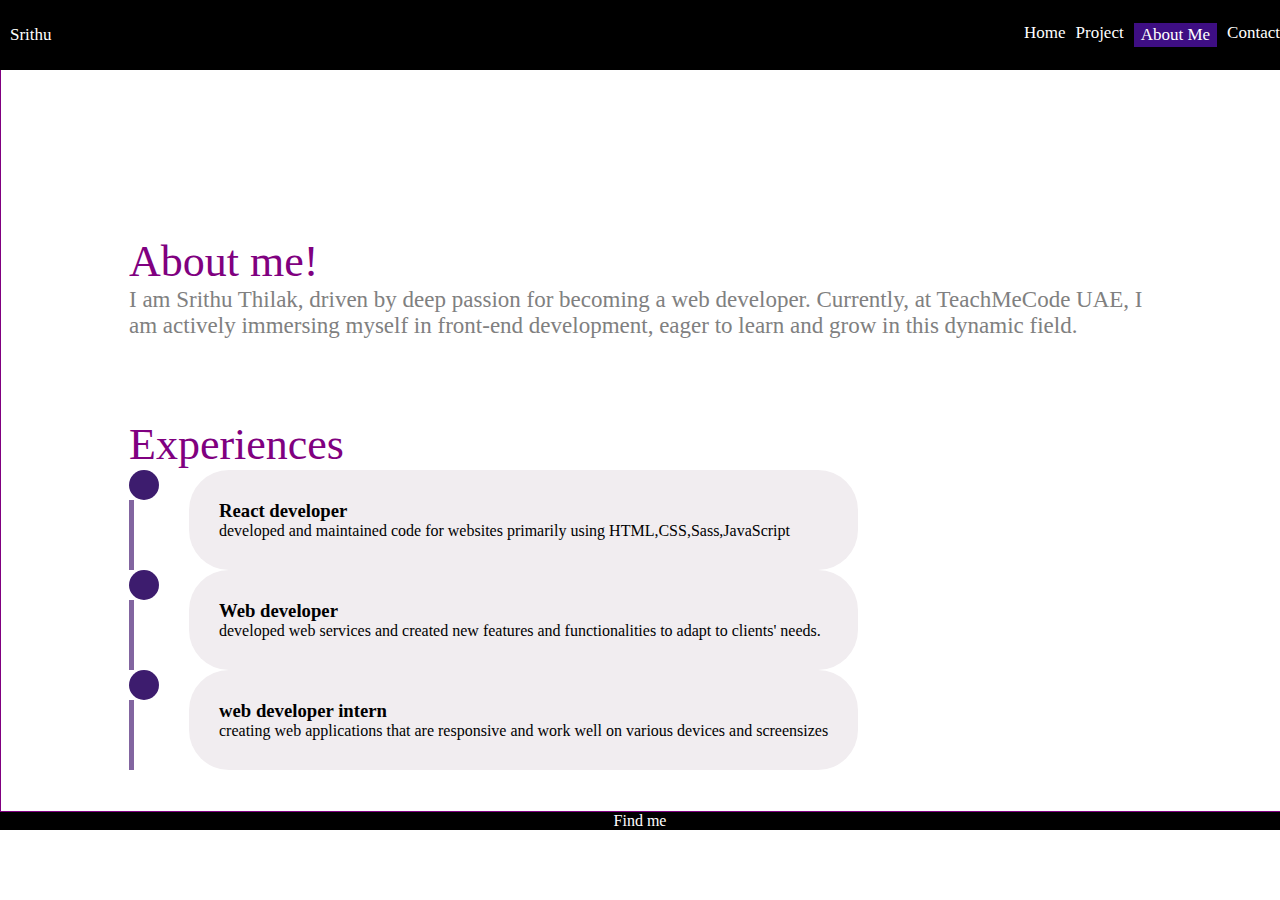
==== abt.html @ 31b3521b "Final" ====
<!DOCTYPE html>
<html lang="en">
<head>
    <meta charset="UTF-8">
    <meta name="viewport" content="width=device-width, initial-scale=1.0">
    <title>Document</title>
    <link href="./stl.css" rel="stylesheet" type="text/css"/>
</head>
<body>
    
    <header>
        <div id="Srithu">Srithu</div>
        <nav>
            <ul class="list">
                <li>
                    <a target="_parent" href="./hm.html">Home</a>
                </li> 
                <li>
                    <a target="_parent" href="./pj.html">Project</a>
                </li>

                <li class="active">About Me</li>
                <li>
                   <a target="-parent" href="./contact.html">Contact</a>
                </li>
                <li>  </li>
            </ul>
        </nav>
    </header>
    <main>
    <section id="about-page">
    <div class="about-container">
        <div class="about-title">About me!</div>
        <p class="about-text">
        I am Srithu Thilak, driven by deep passion for becoming a web developer. Currently, at TeachMeCode UAE, I am actively immersing myself in front-end development, eager to learn and grow in this dynamic field.


        </p>
    <div class="about-exp">Experiences</div>
    <div class="exp-warpper">
        <div class="icons-warpper">
        <div class="cir-box"></div>
        <div class="line-box"></div>
        <div class="cir-box"></div>
        <div class="line-box"></div>
        <div class="cir-box"></div>
        <div class="line-box"></div>
    </div>
    <div class="text-warpper">
        <div class="text-exp">
            <h3>React developer</h3>
            developed and maintained code for websites primarily using
            HTML,CSS,Sass,JavaScript
               
             
        </div>
        <div class="text-exp">
            <h3>Web developer</h3>
            developed  web services and created new features and functionalities to adapt to clients' needs.
             
           
        </div>
        <div class="text-exp">
            <h3>web developer intern</h3>
            creating web applications that are responsive and work well on various devices and screensizes
            
        </div></div>
    
    


    </div>
</section>
</main>
<footer>
    <p>Find me</p>
</footer>
</body>
</html>
---- stl.css ----
* {
    margin: 0;
    padding: 0;
}
#contact {
    display: flex;
    justify-content: center;
    align-items: center;
    font-family: 'poppins';
    min-height: 200vh;

}
#contact-page {
    display: flex;
    justify-content: center;
    align-items: center;
    height: 460px;
    width:60% ;
    max-width: 380px;
    background-color: #f9fafc;
    border: 3px solid #f6f6fa;
    box-shadow: 0 0 10px rgba(15, 14, 14, 0.1);
    overflow: hidden;
    border-radius: 10px;
    flex-wrap: wrap;

}

.contact-title {
    width: 35%;
    font-size: 45px;
    color: blueviolet
    align-items: center;
    justify-content:center;
    height: 35%;
 
}
.contact-container {
    width: 100%;
    padding: 8px 
    display: flex;
    gap: 50px;
    height: 500px;
    margin-bottom: 16px;
    box-sizing:border-box;
    border-radius:20px;
    background-color:#dcdel;
    border:none;
    justify-content:center;


}
.contact-text {
    width: 20%;
    justify-content: center;
    font-size: 50px;
    color: rgb(120, 19, 160);
    line-height:normal;
    display: flex;
    align-items: center;
    padding-top: 30px;
    


}
.contact-btn {
    font-size: 15px;
    color: rgb(238, 238, 250);
    background-color: rgb(61, 150, 80);
   

}
#about-page {
    display: flex;
    justify-content: center;
    align-items: center;
    height: 400px;
}
.about-text {
    font-size: 23px;
    color: gray;
    line-height:normal; 
    
}
.about-container{
    width: 80%;
    padding-top: 80px
    display: flex;
    padding: 20px;
    gap: 20px;
    height: 500px;
    flex-wrap: wrap;
    justify-content: center;

}
.about-title {
    width: 80%;
    font-size: 44px;
    color: purple;
    padding-top: 80px;
    padding: bottom 20px; 
}
.about-exp {
    width: 80%;
    font-size: 44px;
    color: purple;
    padding-top: 80px;
    padding: bottom 20px

}
.img-container {
    display: flex;
    gap: 20px;
    flex-wrap: wrap;
}
.img-user {
    width: 100%;
    height: 30%;
}
.icon {
    width: 20px;
    height: 20px;
}
.img-item {
    width: 100px;
    height: 100px;
    border-radius: 20px;
    background-color:rgb(236, 232, 232) ;
}


.cir-box
{
    width: 30px;
    height: 30px;
    background-color: rgb(61, 28, 110);
    border-radius: 300%
}
.line-box {
    width: 5px;
    height: 70px;
    background-color: rgb(130, 101, 160);
}

.about-text-warpper {
    display: flex;
    flex-direction: column;
    gap: 100px;
}
.about-icons-warpper {
    display: flex;
    width: 300px;
    flex-direction: column;
    justify-content: center;
    align-items: center;
}
.text-exp {
    padding: 30px;
    border-radius: 40px;
    background-color: rgb(241, 237,240);
}
.exp-warpper {
    display: flex;
    flex-direction: row;
    gap: 30px;
}


.work-item {
    width: 230px;
    height: 230px;
    border-radius: 20px;
    background-color: rebeccapurple;
}
.img-work {
    width: 230px;
    height: 230px;
}
.work-title {
    color: rgb(44, 6, 80);
    font-size: 20px;
}
.item {
    width: 50px;
    height: 50px;
    border: 1px solid red;
}
main {
    width: 100%;
    display: flex;
    height: 90vh;
    justify-content: center;
    align-items: center;
    border: 1px solid purple;
}
#main-section {
    display: flex;
    flex-direction: column;
    align-items: center;
    justify-content: center;
    gap: 20px;
    border-radius: 20px;
}
.img-user {
    border-radius: 200px;
    width: 250px;
    height: 250px;
} 

.textlink {
    color: rgb(207, 127, 6);
    text-decoration: underline;
    justify-content: center;

}
header {
    width: 100%;
    height: 200vh;
    background-color: black;
    color: white;
    display: flex;
    height: 50px;
    font-size: 17px;
    justify-content: space-between;
    align-items: center;
    position: fixed;
    padding: 10px;
}
footer {
    background-color: black;
    color: white;
}
footer p {
    text-align: center;
}

footer ul {
    list-style: none;
    display: flex;
    gap: 20px;
    justify-content: center;
    align-items: center;
}
body {
    font-family: poppins;
}
.container {
    border: 1px solid red;
    width: 100%;
    display: flex;
    padding: 20px;
    gap: 20px;
    height: 500px;
    padding-top: 80px;
    flex-wrap: wrap;
    justify-content: center;
}

    
.active {
    padding: 2px 7px;
    background-color: rgb(62, 14, 131);

}
.list {
    list-style: none;
    display: flex;
    gap: 10px;
}

a{
    color: unset;
    text-decoration: none;
}
@media only screen and(orientation:landscape){
main {
    height: 490px;
}
}
@media only screen and (max-width: 400px) {
    .about-container{
        padding-top: 240px;
    }
    .about-title{
        font-size: 29px;
    }
    .about-text{
        font-size: 18px;
    }
    #logo{
        display: none;
    }
}
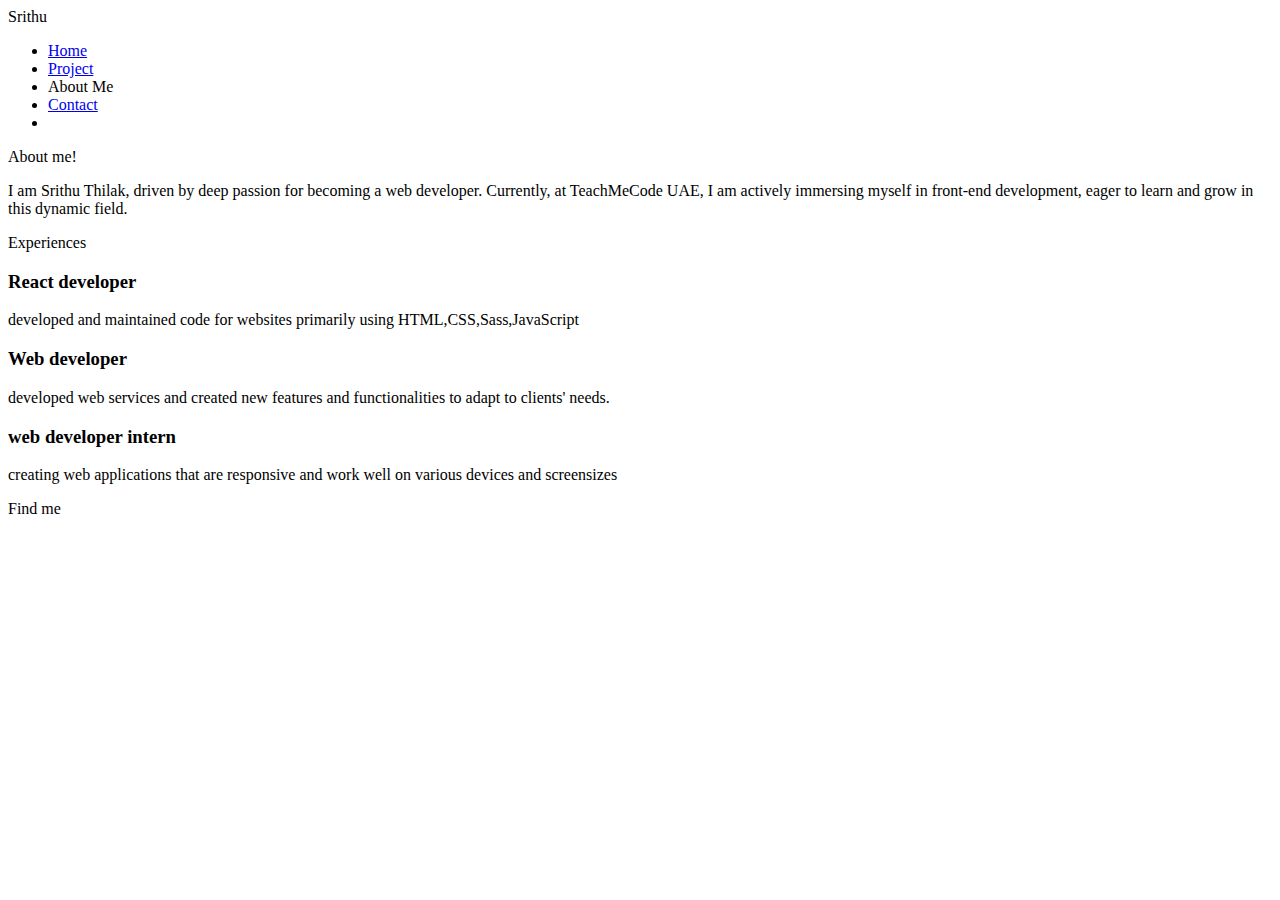
==== commit f0177297: "release" ====
(no text change in the page or its own stylesheets)
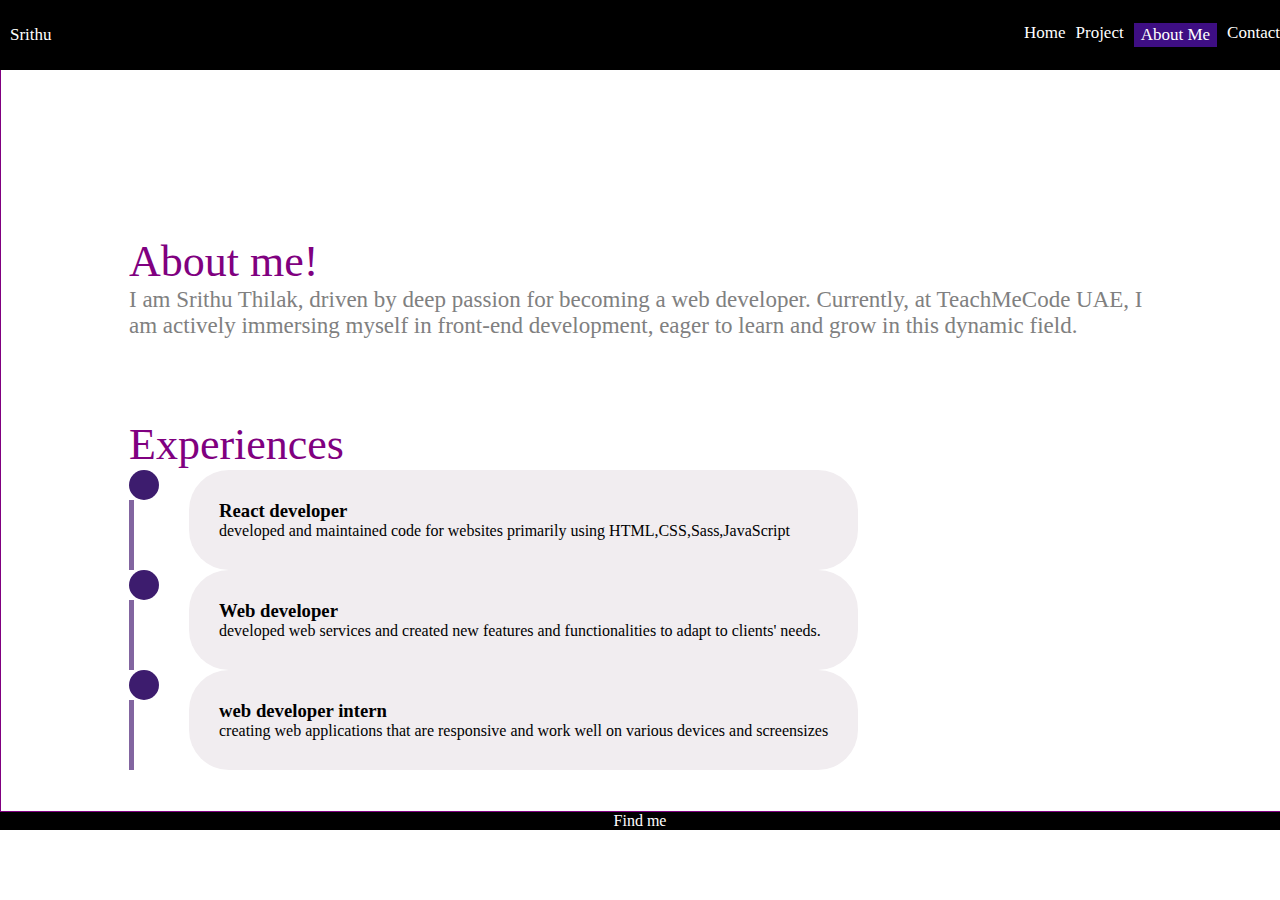
==== commit 25188645: "rename hm to index" ====
--- a/abt.html
+++ b/abt.html
@@ -13,7 +13,7 @@
         <nav>
             <ul class="list">
                 <li>
-                    <a target="_parent" href="./hm.html">Home</a>
+                    <a target="_parent" href="./index.html">Home</a>
                 </li> 
                 <li>
                     <a target="_parent" href="./pj.html">Project</a>
--- a/stl.css
+++ b/stl.css
@@ -0,0 +1,334 @@
+* {
+    margin: 0;
+    padding: 0;
+}
+#contact {
+    display: flex;
+    justify-content: center;
+    align-items: center;
+    font-family: 'poppins';
+    min-height: 200vh;
+
+}
+#contact-page {
+    display: flex;
+    justify-content: center;
+    align-items: center;
+    height: 460px;
+    width:60% ;
+    max-width: 380px;
+    background-color: #f9fafc;
+    border: 3px solid #f6f6fa;
+    box-shadow: 0 0 10px rgba(15, 14, 14, 0.1);
+    overflow: hidden;
+    border-radius: 10px;
+    flex-wrap: wrap;
+
+}
+
+.contact-title {
+    width: 35%;
+    font-size: 45px;
+    color: blueviolet
+    align-items: center;
+    justify-content:center;
+    height: 35%;
+ 
+}
+.contact-container {
+    width: 100%;
+    padding: 8px 
+    display: flex;
+    gap: 50px;
+    height: 500px;
+    margin-bottom: 16px;
+    box-sizing:border-box;
+    border-radius:20px;
+    background-color:#dcdel;
+    border:none;
+    justify-content:center;
+
+
+}
+.contact-text {
+    width: 20%;
+    justify-content: center;
+    font-size: 50px;
+    color: rgb(120, 19, 160);
+    line-height:normal;
+    display: flex;
+    align-items: center;
+    padding-top: 30px;
+    
+
+
+}
+.contact-btn {
+    font-size: 15px;
+    color: rgb(238, 238, 250);
+    background-color: rgb(61, 150, 80);
+   
+
+}
+#about-page {
+    display: flex;
+    justify-content: center;
+    align-items: center;
+    height: 400px;
+}
+.about-text {
+    font-size: 23px;
+    color: gray;
+    line-height:normal; 
+    
+}
+.about-container{
+    width: 80%;
+    padding-top: 80px
+    display: flex;
+    padding: 20px;
+    gap: 20px;
+    height: 500px;
+    flex-wrap: wrap;
+    justify-content: center;
+
+}
+.about-title {
+    width: 80%;
+    font-size: 44px;
+    color: purple;
+    padding-top: 80px;
+    padding: bottom 20px; 
+}
+.about-exp {
+    width: 80%;
+    font-size: 44px;
+    color: purple;
+    padding-top: 80px;
+    padding: bottom 20px
+
+}
+.img-container {
+    display: flex;
+    gap: 20px;
+    flex-wrap: wrap;
+}
+.img-user {
+    width: 100%;
+    height: 30%;
+}
+.icon {
+    width: 20px;
+    height: 20px;
+}
+.img-item {
+    width: 100px;
+    height: 100px;
+    border-radius: 20px;
+    background-color:rgb(236, 232, 232) ;
+}
+
+
+.cir-box
+{
+    width: 30px;
+    height: 30px;
+    background-color: rgb(61, 28, 110);
+    border-radius: 300%
+}
+.line-box {
+    width: 5px;
+    height: 70px;
+    background-color: rgb(130, 101, 160);
+}
+
+.about-text-warpper {
+    display: flex;
+    flex-direction: column;
+    gap: 100px;
+}
+.about-icons-warpper {
+    display: flex;
+    width: 300px;
+    flex-direction: column;
+    justify-content: center;
+    align-items: center;
+}
+.text-exp {
+    padding: 30px;
+    border-radius: 40px;
+    background-color: rgb(241, 237,240);
+}
+.exp-warpper {
+    display: flex;
+    flex-direction: row;
+    gap: 30px;
+}
+
+
+.work-item {
+    width: 230px;
+    height: 230px;
+    border-radius: 20px;
+    background-color: rebeccapurple;
+}
+.img-work {
+    width: 230px;
+    height: 230px;
+}
+.work-title {
+    color: rgb(44, 6, 80);
+    font-size: 20px;
+}
+.item {
+    width: 50px;
+    height: 50px;
+    border: 1px solid red;
+}
+main {
+    width: 100%;
+    display: flex;
+    height: 90vh;
+    justify-content: center;
+    align-items: center;
+    border: 1px solid purple;
+}
+#main-section {
+    display: flex;
+    flex-direction: column;
+    align-items: center;
+    justify-content: center;
+    gap: 20px;
+    border-radius: 20px;
+}
+.img-user {
+    border-radius: 200px;
+    width: 250px;
+    height: 250px;
+} 
+
+.textlink {
+    color: rgb(207, 127, 6);
+    text-decoration: underline;
+    justify-content: center;
+
+}
+header {
+    width: 100%;
+    height: 200vh;
+    background-color: black;
+    color: white;
+    display: flex;
+    height: 50px;
+    font-size: 17px;
+    justify-content: space-between;
+    align-items: center;
+    position: fixed;
+    padding: 10px;
+}
+footer {
+    background-color: black;
+    color: white;
+}
+footer p {
+    text-align: center;
+}
+
+footer ul {
+    list-style: none;
+    display: flex;
+    gap: 20px;
+    justify-content: center;
+    align-items: center;
+}
+body {
+    font-family: poppins;
+}
+.container {
+    border: 1px solid red;
+    width: 100%;
+    display: flex;
+    padding: 20px;
+    gap: 20px;
+    height: 500px;
+    padding-top: 80px;
+    flex-wrap: wrap;
+    justify-content: center;
+}
+
+    
+.active {
+    padding: 2px 7px;
+    background-color: rgb(62, 14, 131);
+
+}
+.list {
+    list-style: none;
+    display: flex;
+    gap: 10px;
+}
+
+a{
+    color: unset;
+    text-decoration: none;
+}
+@media only screen and(orientation:landscape){
+main {
+    height: 490px;
+}
+}
+@media only screen and (max-width: 400px) {
+    .about-container{
+        padding-top: 240px;
+    }
+    .about-title{
+        font-size: 29px;
+    }
+    .about-text{
+        font-size: 18px;
+    }
+    #logo{
+        display: none;
+    }
+}
+
+
+
+
+
+
+
+
+
+
+
+
+
+
+
+
+
+
+
+
+
+
+
+
+
+
+
+
+
+
+
+
+
+
+
+
+
+
+
+
+
